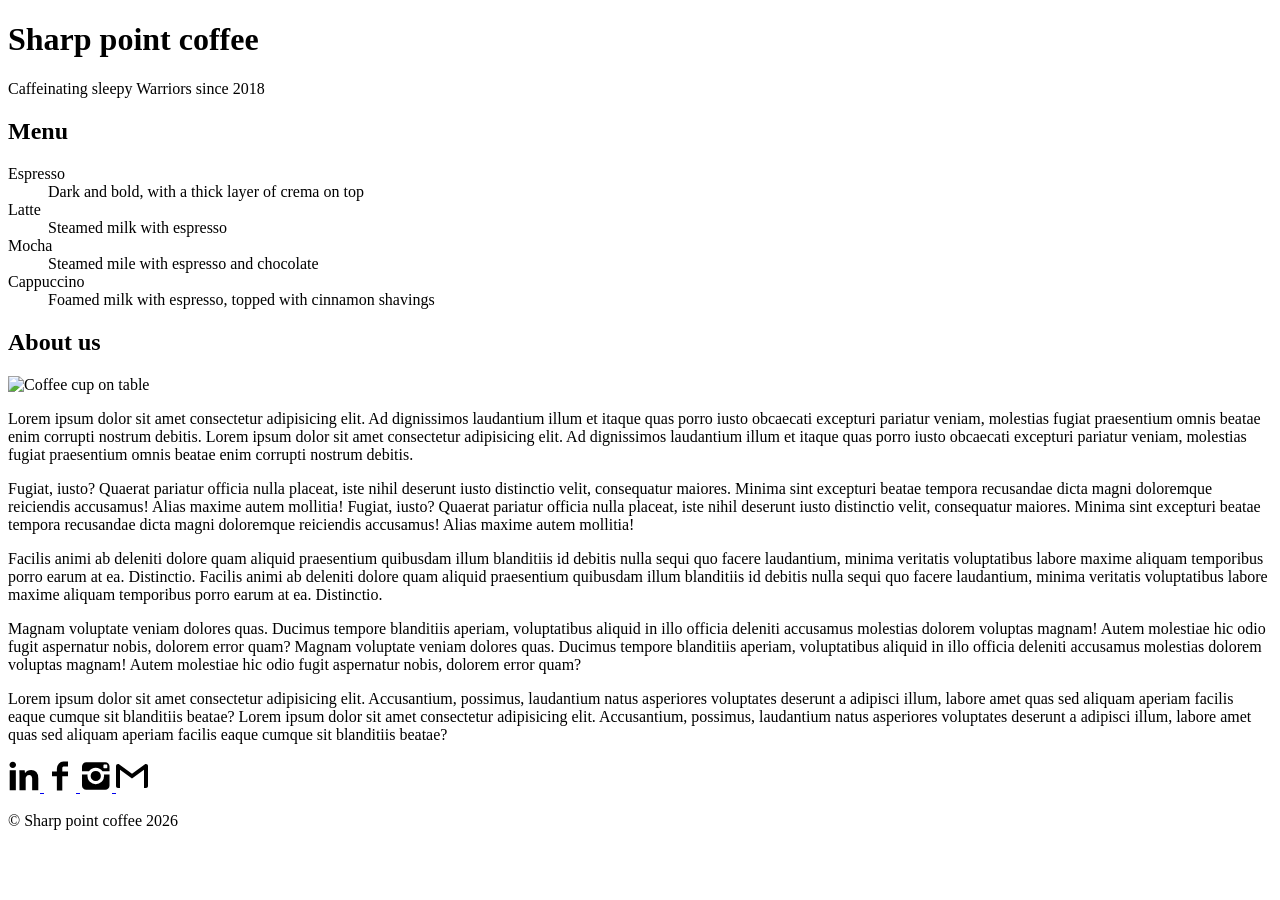
==== Project 3/index.html @ 02a5042e "migrating files trying to organize these files. creating folders for respective assignments to avoid" ====
<!doctype html>
<html lang="en">
  <head>
    <meta charset="UTF-8" />
    <meta name="viewport" content="width=device-width, initial-scale=1.0" />
    <meta http-equiv="X-UA-Compatible" content="ie=edge" />
    <title>Sharp point coffee</title>
    <link rel="preconnect" href="https://fonts.googleapis.com" />
    <link rel="preconnect" href="https://fonts.gstatic.com" crossorigin />
    <link
      href="https://fonts.googleapis.com/css2?family=Nunito:ital,wght@0,200..1000;1,200..1000&family=Raleway:ital,wght@0,100..900;1,100..900&display=swap"
      rel="stylesheet"
    />
    <link
      rel="stylesheet"
      href="https://cdnjs.cloudflare.com/ajax/libs/normalize/8.0.0/normalize.min.css"
    />
    <link rel="stylesheet" href="css/styles.css" />
  </head>

  <body>
    <header>
      <div class="container">
        <h1>Sharp point coffee</h1>
        <p class="motto">Caffeinating sleepy Warriors since 2018</p>
      </div>
    </header>
    <nav id="menu">
      <div class="container">
        <h2>Menu</h2>
        <dl>
          <dt>Espresso</dt>
          <dd>Dark and bold, with a thick layer of crema on top</dd>
          <dt>Latte</dt>
          <dd>Steamed milk with espresso</dd>
          <dt>Mocha</dt>
          <dd>Steamed mile with espresso and chocolate</dd>
          <dt>Cappuccino</dt>
          <dd>Foamed milk with espresso, topped with cinnamon shavings</dd>
        </dl>
      </div>
    </nav>
    <main>
      <div class="container">
        <h2>About us</h2>
        <p>
          <img
            src="images/rachel-lees-371337-unsplash.jpg"
            alt="Coffee cup on table"
          />
        </p>
        <p>
          Lorem ipsum dolor sit amet consectetur adipisicing elit. Ad
          dignissimos laudantium illum et itaque quas porro iusto obcaecati
          excepturi pariatur veniam, molestias fugiat praesentium omnis beatae
          enim corrupti nostrum debitis. Lorem ipsum dolor sit amet consectetur
          adipisicing elit. Ad dignissimos laudantium illum et itaque quas porro
          iusto obcaecati excepturi pariatur veniam, molestias fugiat
          praesentium omnis beatae enim corrupti nostrum debitis.
        </p>
        <p>
          Fugiat, iusto? Quaerat pariatur officia nulla placeat, iste nihil
          deserunt iusto distinctio velit, consequatur maiores. Minima sint
          excepturi beatae tempora recusandae dicta magni doloremque reiciendis
          accusamus! Alias maxime autem mollitia! Fugiat, iusto? Quaerat
          pariatur officia nulla placeat, iste nihil deserunt iusto distinctio
          velit, consequatur maiores. Minima sint excepturi beatae tempora
          recusandae dicta magni doloremque reiciendis accusamus! Alias maxime
          autem mollitia!
        </p>
        <p>
          Facilis animi ab deleniti dolore quam aliquid praesentium quibusdam
          illum blanditiis id debitis nulla sequi quo facere laudantium, minima
          veritatis voluptatibus labore maxime aliquam temporibus porro earum at
          ea. Distinctio. Facilis animi ab deleniti dolore quam aliquid
          praesentium quibusdam illum blanditiis id debitis nulla sequi quo
          facere laudantium, minima veritatis voluptatibus labore maxime aliquam
          temporibus porro earum at ea. Distinctio.
        </p>
        <p>
          Magnam voluptate veniam dolores quas. Ducimus tempore blanditiis
          aperiam, voluptatibus aliquid in illo officia deleniti accusamus
          molestias dolorem voluptas magnam! Autem molestiae hic odio fugit
          aspernatur nobis, dolorem error quam? Magnam voluptate veniam dolores
          quas. Ducimus tempore blanditiis aperiam, voluptatibus aliquid in illo
          officia deleniti accusamus molestias dolorem voluptas magnam! Autem
          molestiae hic odio fugit aspernatur nobis, dolorem error quam?
        </p>
        <p>
          Lorem ipsum dolor sit amet consectetur adipisicing elit. Accusantium,
          possimus, laudantium natus asperiores voluptates deserunt a adipisci
          illum, labore amet quas sed aliquam aperiam facilis eaque cumque sit
          blanditiis beatae? Lorem ipsum dolor sit amet consectetur adipisicing
          elit. Accusantium, possimus, laudantium natus asperiores voluptates
          deserunt a adipisci illum, labore amet quas sed aliquam aperiam
          facilis eaque cumque sit blanditiis beatae?
        </p>
      </div>
    </main>
    <footer>
      <div class="container">
        <p>
          <a
            href="https://www.linkedin.com/company/wayne-state-university-school-of-information-sciences/posts/?feedView=all"
          >
            <svg
              version="1.1"
              xmlns="http://www.w3.org/2000/svg"
              width="32"
              height="32"
              viewBox="0 0 29 32"
              aria-labelledby="linkedin-icon"
            >
              <title id="linkedin-icon">LinkedIn</title>
              <path
                d="M6.528 4.864q0 1.28-0.928 2.176t-2.4 0.896q-1.408 0-2.304-0.896t-0.896-2.176q0-1.344 0.896-2.208t2.368-0.864 2.336 0.864 0.928 2.208zM0.192 30.144v-19.776h6.144v19.776h-6.144zM9.984 16.704q0-2.752-0.128-6.336h5.312l0.32 2.752h0.128q1.92-3.2 6.080-3.2 3.2 0 5.152 2.144t1.952 6.368v11.712h-6.144v-10.944q0-4.288-3.136-4.288-2.24 0-3.136 2.304-0.192 0.384-0.192 1.536v11.392h-6.208v-13.44z"
              ></path>
            </svg>
          </a>
          <a
            href="https://www.facebook.com/p/Wayne-State-University-School-of-Information-Sciences-61579730069236/"
          >
            <svg
              version="1.1"
              xmlns="http://www.w3.org/2000/svg"
              viewBox="0 0 16 32"
              width="32"
              height="32"
              aria-labelledby="facebook-icon"
            >
              <title id="facebook-icon">Facebook</title>
              <path
                d="M16 6.592h-4.544q-0.448 0-0.8 0.48t-0.352 1.184v3.264h5.696v4.736h-5.696v14.144h-5.44v-14.144h-4.864v-4.736h4.864v-2.752q0-3.008 1.888-5.088t4.704-2.080h4.544v4.992z"
              ></path>
            </svg>
          </a>
          <a href="https://www.instagram.com/siswaynestate/">
            <svg
              version="1.1"
              xmlns="http://www.w3.org/2000/svg"
              width="32"
              height="32"
              viewBox="0 0 28 32"
              aria-labelledby="instagram-icon"
            >
              <title id="instagram-icon">Instagram</title>
              <path
                d="M22.080 16q0-0.832-0.192-1.6h5.632v11.008q0 1.792-1.248 3.072t-3.040 1.28h-18.944q-1.792 0-3.040-1.28t-1.248-3.072v-11.008h5.568q-0.128 1.024-0.128 1.6 0 3.392 2.432 5.856t5.888 2.464q3.392 0 5.856-2.464t2.464-5.856zM23.232 2.24q1.792 0 3.040 1.248t1.248 3.040v4.672h-6.976q-2.496-3.52-6.784-3.52-4.416 0-6.784 3.52h-6.976v-4.672q0-1.792 1.248-3.040t3.040-1.248h18.944zM25.28 7.552v-2.304q0-0.768-0.768-0.768h-2.304q-0.768 0-0.768 0.768v2.304q0 0.256 0.224 0.512t0.544 0.256h2.304q0.768 0 0.768-0.768zM18.88 16q0 2.112-1.504 3.616t-3.616 1.504-3.616-1.504-1.504-3.616q0-2.176 1.504-3.648t3.616-1.472 3.616 1.472 1.504 3.648z"
              ></path>
            </svg>
          </a>
          <a href="mailto:asksis@wayne.edu">
            <svg
              aria-labelledby="simpleicons-gmail-icon"
              role="img"
              viewBox="0 0 24 24"
              width="32"
              height="32"
              xmlns="http://www.w3.org/2000/svg"
            >
              <title id="simpleicons-gmail-icon">Gmail icon</title>
              <path
                d="M24 4.5v15c0 .85-.65 1.5-1.5 1.5H21V7.387l-9 6.463-9-6.463V21H1.5C.649 21 0 20.35 0 19.5v-15c0-.425.162-.8.431-1.068C.7 3.16 1.076 3 1.5 3H2l10 7.25L22 3h.5c.425 0 .8.162 1.069.432.27.268.431.643.431 1.068z"
              />
            </svg>
          </a>
        </p>
        <p>&copy; Sharp point coffee 2026</p>
      </div>
    </footer>
  </body>
</html>
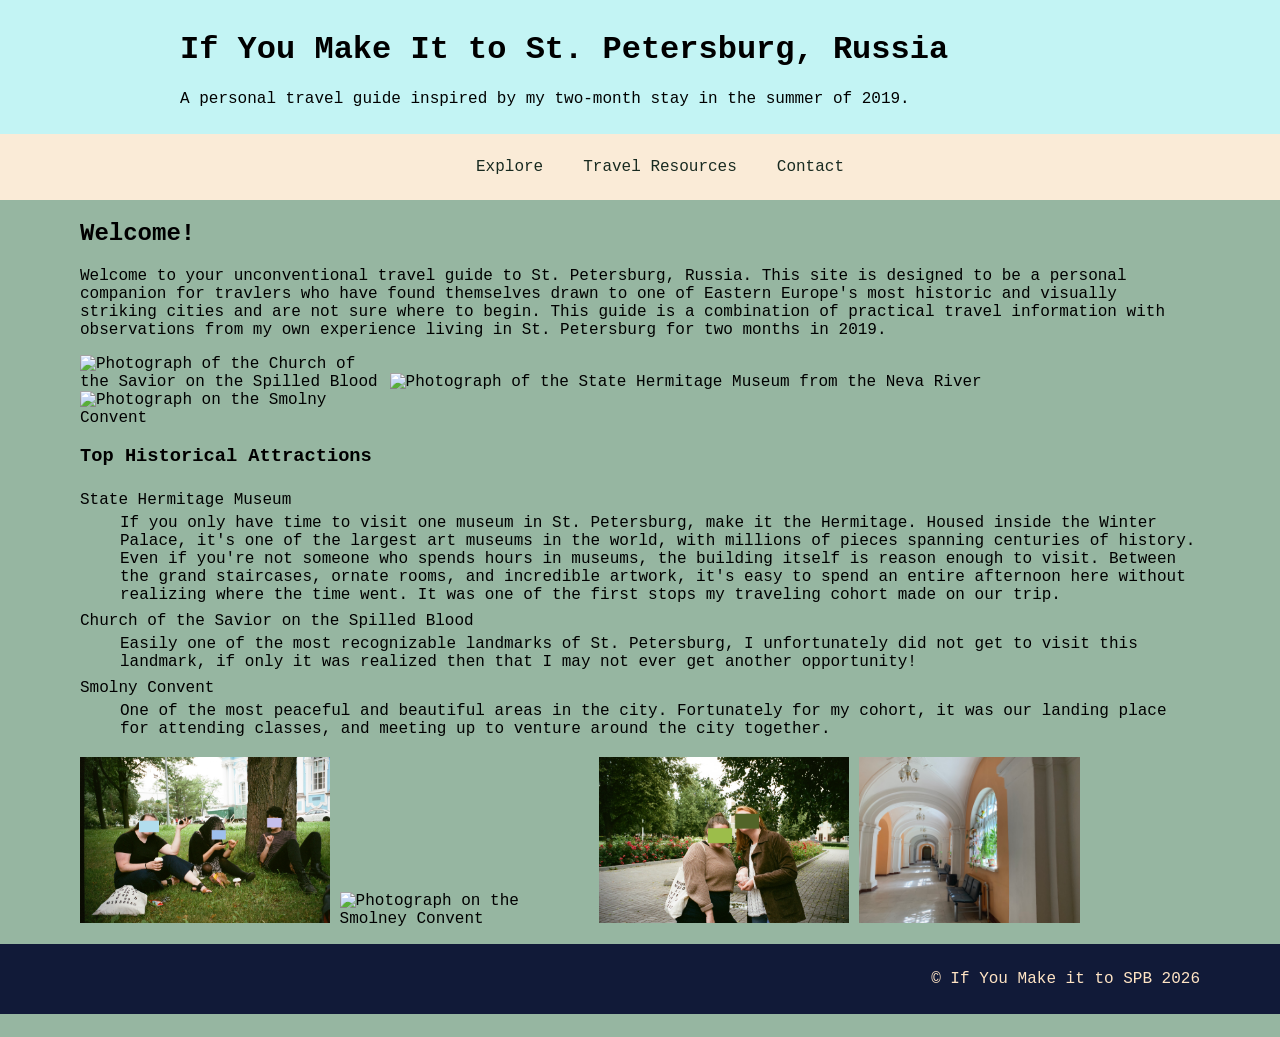
==== commit 8699e4a4: "file managing renaming files within folder" ====
--- a/Project 3/index.html
+++ b/Project 3/index.html
@@ -1,172 +1,77 @@
 <!doctype html>
 <html lang="en">
   <head>
-    <meta charset="UTF-8" />
-    <meta name="viewport" content="width=device-width, initial-scale=1.0" />
-    <meta http-equiv="X-UA-Compatible" content="ie=edge" />
-    <title>Sharp point coffee</title>
-    <link rel="preconnect" href="https://fonts.googleapis.com" />
-    <link rel="preconnect" href="https://fonts.gstatic.com" crossorigin />
-    <link
-      href="https://fonts.googleapis.com/css2?family=Nunito:ital,wght@0,200..1000;1,200..1000&family=Raleway:ital,wght@0,100..900;1,100..900&display=swap"
-      rel="stylesheet"
-    />
-    <link
-      rel="stylesheet"
-      href="https://cdnjs.cloudflare.com/ajax/libs/normalize/8.0.0/normalize.min.css"
-    />
-    <link rel="stylesheet" href="css/styles.css" />
+    <meta charset="UTF-8">
+    <meta name="viewport" content="width=device-width, initial-scale=1.0">
+
+    
+    <link rel="stylesheet" href="https://fonts.googleapis.com/css?family=Roboto+Mono">
+
+    <link rel="stylesheet" href="spbstyle.css">
+    <title>If You Make it to St. Petersburg, Russia</title>
   </head>
 
   <body>
     <header>
-      <div class="container">
-        <h1>Sharp point coffee</h1>
-        <p class="motto">Caffeinating sleepy Warriors since 2018</p>
-      </div>
+        <div class="container">
+            <h1>If You Make It to St. Petersburg, Russia</h1>
+            <p class="motto">A personal travel guide inspired by my two-month stay in the summer of 2019.</p>
+        
+        </div>
     </header>
+
     <nav id="menu">
-      <div class="container">
-        <h2>Menu</h2>
-        <dl>
-          <dt>Espresso</dt>
-          <dd>Dark and bold, with a thick layer of crema on top</dd>
-          <dt>Latte</dt>
-          <dd>Steamed milk with espresso</dd>
-          <dt>Mocha</dt>
-          <dd>Steamed mile with espresso and chocolate</dd>
-          <dt>Cappuccino</dt>
-          <dd>Foamed milk with espresso, topped with cinnamon shavings</dd>
-        </dl>
-      </div>
+        <div class="container">
+        
+                <ul>
+                    <li><a href="index.html">Explore</a></li>
+                    <li><a href="resources.html">Travel Resources</a></li>
+                    <li><a href="feedback.html">Contact</a></li>
+                </ul>
+
+            
+        </div>
     </nav>
+
     <main>
-      <div class="container">
-        <h2>About us</h2>
-        <p>
-          <img
-            src="images/rachel-lees-371337-unsplash.jpg"
-            alt="Coffee cup on table"
-          />
-        </p>
-        <p>
-          Lorem ipsum dolor sit amet consectetur adipisicing elit. Ad
-          dignissimos laudantium illum et itaque quas porro iusto obcaecati
-          excepturi pariatur veniam, molestias fugiat praesentium omnis beatae
-          enim corrupti nostrum debitis. Lorem ipsum dolor sit amet consectetur
-          adipisicing elit. Ad dignissimos laudantium illum et itaque quas porro
-          iusto obcaecati excepturi pariatur veniam, molestias fugiat
-          praesentium omnis beatae enim corrupti nostrum debitis.
-        </p>
-        <p>
-          Fugiat, iusto? Quaerat pariatur officia nulla placeat, iste nihil
-          deserunt iusto distinctio velit, consequatur maiores. Minima sint
-          excepturi beatae tempora recusandae dicta magni doloremque reiciendis
-          accusamus! Alias maxime autem mollitia! Fugiat, iusto? Quaerat
-          pariatur officia nulla placeat, iste nihil deserunt iusto distinctio
-          velit, consequatur maiores. Minima sint excepturi beatae tempora
-          recusandae dicta magni doloremque reiciendis accusamus! Alias maxime
-          autem mollitia!
-        </p>
-        <p>
-          Facilis animi ab deleniti dolore quam aliquid praesentium quibusdam
-          illum blanditiis id debitis nulla sequi quo facere laudantium, minima
-          veritatis voluptatibus labore maxime aliquam temporibus porro earum at
-          ea. Distinctio. Facilis animi ab deleniti dolore quam aliquid
-          praesentium quibusdam illum blanditiis id debitis nulla sequi quo
-          facere laudantium, minima veritatis voluptatibus labore maxime aliquam
-          temporibus porro earum at ea. Distinctio.
-        </p>
-        <p>
-          Magnam voluptate veniam dolores quas. Ducimus tempore blanditiis
-          aperiam, voluptatibus aliquid in illo officia deleniti accusamus
-          molestias dolorem voluptas magnam! Autem molestiae hic odio fugit
-          aspernatur nobis, dolorem error quam? Magnam voluptate veniam dolores
-          quas. Ducimus tempore blanditiis aperiam, voluptatibus aliquid in illo
-          officia deleniti accusamus molestias dolorem voluptas magnam! Autem
-          molestiae hic odio fugit aspernatur nobis, dolorem error quam?
-        </p>
-        <p>
-          Lorem ipsum dolor sit amet consectetur adipisicing elit. Accusantium,
-          possimus, laudantium natus asperiores voluptates deserunt a adipisci
-          illum, labore amet quas sed aliquam aperiam facilis eaque cumque sit
-          blanditiis beatae? Lorem ipsum dolor sit amet consectetur adipisicing
-          elit. Accusantium, possimus, laudantium natus asperiores voluptates
-          deserunt a adipisci illum, labore amet quas sed aliquam aperiam
-          facilis eaque cumque sit blanditiis beatae?
-        </p>
-      </div>
+        <div class="container">
+            <h2>Welcome!</h2>
+            <p>Welcome to your unconventional travel guide to St. Petersburg, Russia. This site is designed to be a personal companion for travlers who have found themselves drawn to one of Eastern Europe's most historic and visually striking cities and are not sure where to begin. This guide is a combination of practical travel information with observations from my own experience living in St. Petersburg for two months in 2019. </p>
+            <p>
+                <img src="images/saviorbloodchurch.jpg" alt="Photograph of the Church of the Savior on the Spilled Blood" style="width: 100%; max-width: 300px; height: auto;"> 
+                <img src="images/hermitage.jpg" alt="Photograph of the State Hermitage Museum from the Neva River" style="width: 100%; max-width: 627px; height: auto;">
+                <img src="images/smolny.jpg" alt="Photograph on the Smolny Convent" style="width: 100%; max-width: 276px; height: auto;">
+            </p>
+            <h3> Top Historical Attractions</h3>
+            <dl>
+                <dt>State Hermitage Museum</dt>
+                <dd>
+                    If you only have time to visit one museum in St. Petersburg, make it the Hermitage. Housed inside the Winter Palace, it's one of the largest art museums in the world, with millions of pieces spanning centuries of history. Even if you're not someone who spends hours in museums, the building itself is reason enough to visit. Between the grand staircases, ornate rooms, and incredible artwork, it's easy to spend an entire afternoon here without realizing where the time went. It was one of the first stops my traveling cohort made on our trip.
+                </dd>
+                <dt>Church of the Savior on the Spilled Blood</dt>
+                <dd>
+                    Easily one of the most recognizable landmarks of St. Petersburg, I unfortunately did not get to visit this landmark, if only it was realized then that I may not ever get another opportunity!
+                </dd>
+                <dt>
+                    Smolny Convent
+                </dt>
+                <dd>
+                    One of the most peaceful and beautiful areas in the city. Fortunately for my cohort, it was our landing place for attending classes, and meeting up to venture around the city together.
+                </dd>
+                </dl>
+                <p>
+                    <img src="images/friendsoncampus.jpeg" alt="Photograph of Friends sitting in the grass on the Smolny Convent Campus" style="width: 100%; max-width: 250px; height: auto;">
+                    <img src="images/smolny2.jpg" alt="Photograph on the Smolney Convent" style="width: 100%; max-width: 250px; height: auto;">
+                    <img src="images/friendswalkingtolunch.jpeg" alt="Photograph of Friends heading to lunch" style="width:100%; max-width: 250px; height: auto;">
+                    <img src="images/classroomhall.jpg" alt="Photograph of a hall in the St. Petersburg University's Political Science wing on the Smolny Convent." style="width: 100%; max-width:221px; height: auto;">
+                </p>
+            
+        </div>
     </main>
-    <footer>
-      <div class="container">
-        <p>
-          <a
-            href="https://www.linkedin.com/company/wayne-state-university-school-of-information-sciences/posts/?feedView=all"
-          >
-            <svg
-              version="1.1"
-              xmlns="http://www.w3.org/2000/svg"
-              width="32"
-              height="32"
-              viewBox="0 0 29 32"
-              aria-labelledby="linkedin-icon"
-            >
-              <title id="linkedin-icon">LinkedIn</title>
-              <path
-                d="M6.528 4.864q0 1.28-0.928 2.176t-2.4 0.896q-1.408 0-2.304-0.896t-0.896-2.176q0-1.344 0.896-2.208t2.368-0.864 2.336 0.864 0.928 2.208zM0.192 30.144v-19.776h6.144v19.776h-6.144zM9.984 16.704q0-2.752-0.128-6.336h5.312l0.32 2.752h0.128q1.92-3.2 6.080-3.2 3.2 0 5.152 2.144t1.952 6.368v11.712h-6.144v-10.944q0-4.288-3.136-4.288-2.24 0-3.136 2.304-0.192 0.384-0.192 1.536v11.392h-6.208v-13.44z"
-              ></path>
-            </svg>
-          </a>
-          <a
-            href="https://www.facebook.com/p/Wayne-State-University-School-of-Information-Sciences-61579730069236/"
-          >
-            <svg
-              version="1.1"
-              xmlns="http://www.w3.org/2000/svg"
-              viewBox="0 0 16 32"
-              width="32"
-              height="32"
-              aria-labelledby="facebook-icon"
-            >
-              <title id="facebook-icon">Facebook</title>
-              <path
-                d="M16 6.592h-4.544q-0.448 0-0.8 0.48t-0.352 1.184v3.264h5.696v4.736h-5.696v14.144h-5.44v-14.144h-4.864v-4.736h4.864v-2.752q0-3.008 1.888-5.088t4.704-2.080h4.544v4.992z"
-              ></path>
-            </svg>
-          </a>
-          <a href="https://www.instagram.com/siswaynestate/">
-            <svg
-              version="1.1"
-              xmlns="http://www.w3.org/2000/svg"
-              width="32"
-              height="32"
-              viewBox="0 0 28 32"
-              aria-labelledby="instagram-icon"
-            >
-              <title id="instagram-icon">Instagram</title>
-              <path
-                d="M22.080 16q0-0.832-0.192-1.6h5.632v11.008q0 1.792-1.248 3.072t-3.040 1.28h-18.944q-1.792 0-3.040-1.28t-1.248-3.072v-11.008h5.568q-0.128 1.024-0.128 1.6 0 3.392 2.432 5.856t5.888 2.464q3.392 0 5.856-2.464t2.464-5.856zM23.232 2.24q1.792 0 3.040 1.248t1.248 3.040v4.672h-6.976q-2.496-3.52-6.784-3.52-4.416 0-6.784 3.52h-6.976v-4.672q0-1.792 1.248-3.040t3.040-1.248h18.944zM25.28 7.552v-2.304q0-0.768-0.768-0.768h-2.304q-0.768 0-0.768 0.768v2.304q0 0.256 0.224 0.512t0.544 0.256h2.304q0.768 0 0.768-0.768zM18.88 16q0 2.112-1.504 3.616t-3.616 1.504-3.616-1.504-1.504-3.616q0-2.176 1.504-3.648t3.616-1.472 3.616 1.472 1.504 3.648z"
-              ></path>
-            </svg>
-          </a>
-          <a href="mailto:asksis@wayne.edu">
-            <svg
-              aria-labelledby="simpleicons-gmail-icon"
-              role="img"
-              viewBox="0 0 24 24"
-              width="32"
-              height="32"
-              xmlns="http://www.w3.org/2000/svg"
-            >
-              <title id="simpleicons-gmail-icon">Gmail icon</title>
-              <path
-                d="M24 4.5v15c0 .85-.65 1.5-1.5 1.5H21V7.387l-9 6.463-9-6.463V21H1.5C.649 21 0 20.35 0 19.5v-15c0-.425.162-.8.431-1.068C.7 3.16 1.076 3 1.5 3H2l10 7.25L22 3h.5c.425 0 .8.162 1.069.432.27.268.431.643.431 1.068z"
-              />
-            </svg>
-          </a>
-        </p>
-        <p>&copy; Sharp point coffee 2026</p>
-      </div>
-    </footer>
+
+     <footer>
+     <p>&copy; If You Make it to SPB 2026</p>
+  </footer>
   </body>
 </html>
+ 
--- a/Project 3/spbstyle.css
+++ b/Project 3/spbstyle.css
@@ -0,0 +1,70 @@
+body {
+    margin: 0;
+    font-family: 'Roboto Mono', monospace;
+    background-color: rgb(150, 182, 161);
+     }
+
+h1, h2, h3, .motto, p, dl, form{
+    padding-left: 80px;
+    padding-right: 80px;
+}
+header {
+    margin: 0;
+    background-size: cover; 
+    padding-left: 100px;
+    padding-right: 100px;
+    background-color: #c3f4f4;
+    padding-top: 10px;
+    padding-bottom: 10px;
+}
+
+dt {
+    padding-top: 5px;
+    padding-bottom: 5px;
+}
+
+dd {
+    padding-bottom: 3px;
+}
+
+
+nav { 
+    background-color: antiquewhite;
+    padding-top: 8px;
+    padding-bottom: 8px;
+    align-items: center;
+    
+    
+}
+
+nav ul {
+    display: flex;
+    gap: 40px;
+    list-style: none;
+    justify-content: center; 
+}
+
+img {
+    justify-content: flex-end; }
+
+a, nav a {
+    text-decoration: none;
+    color: rgb(24, 42, 32)
+}
+form{
+    background-color: rgb(245, 241, 229);
+    padding-top: 10px;
+    padding-bottom: 20px;
+}
+
+form div {
+    padding-block: 10px;
+}
+footer {
+    background-color:rgb(17, 26, 56);
+    color:bisque;
+    padding-bottom: 10px;
+    padding-top: 10px;
+    display: flex;
+    justify-content: flex-end ;
+}
